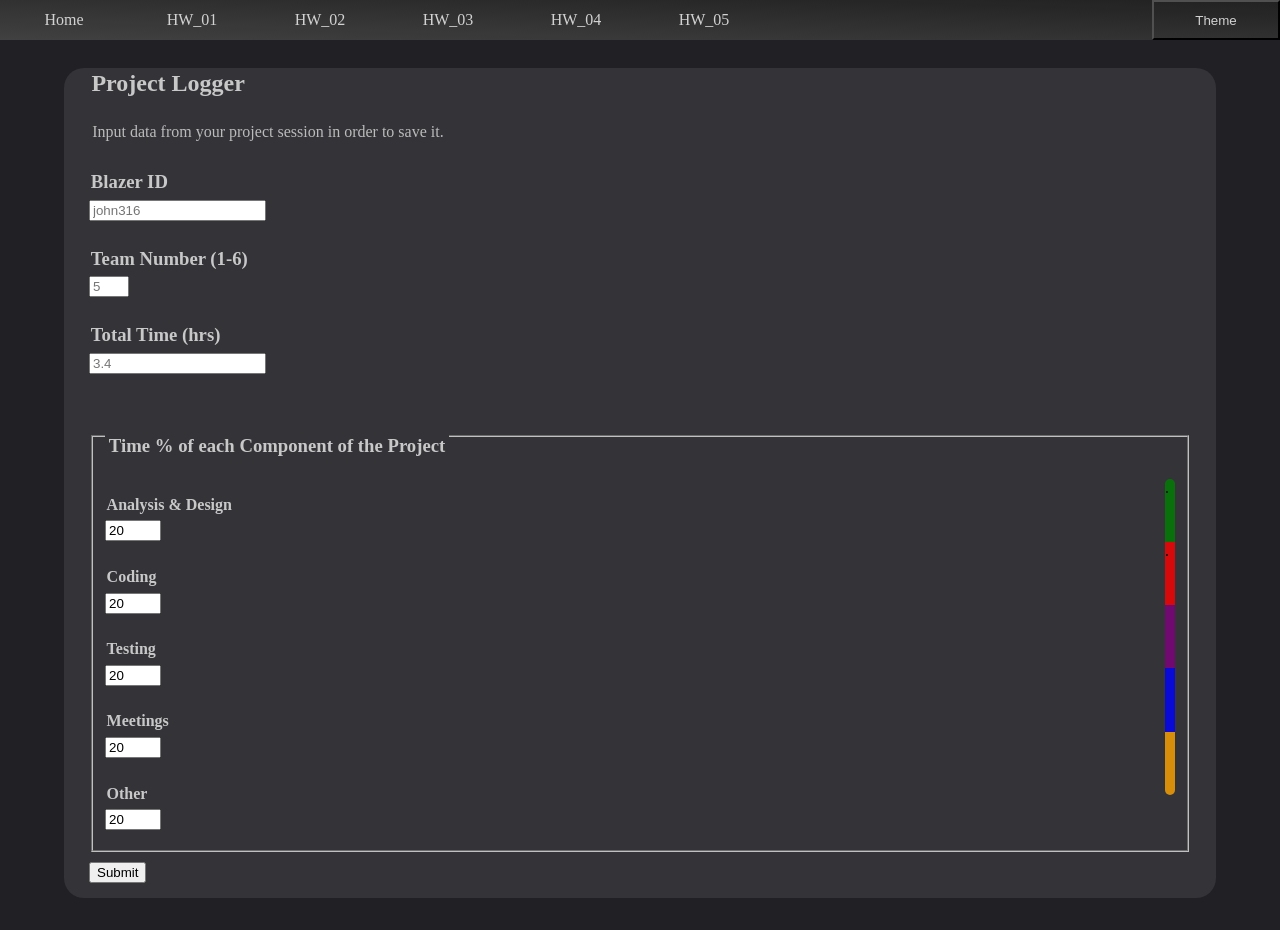
==== P5/HW5/project-logger.html @ c4accda3 "P5 WIP" ====
<!DOCTYPE HTML></div></body>
<head>
    <link rel="stylesheet" type="text/css" href="../Styles/normalize.css"></link>
    <link rel="stylesheet" type="text/css" href="../Styles/project-log.css"></link>
    <script src="https://ajax.googleapis.com/ajax/libs/jquery/3.4.1/jquery.min.js"></script>
    <script src="../Scripts/common.js"></script>
</head>
<body><div class="main">
    <div class="centeredBox">
        <h2>Project Logger</h2>
        <p>Input data from your project session in order to save it.</p>
        <form action="../Resources/project-logger-receipt.php" method="post" id="contactForm">
            <!--
            <h3>Name (First-Middle-Last)</h3>
            <input type="text" name="fName" class="form formText" ></input>
            <input type="text" name="mName" class="form formText" ></input>
            <input type="text" name="lName" class="form formText" ></input>
            -->
            <h3>Blazer ID</h3>
            <input type="email" name="BlazerID" class="form" placeholder="john316"></input>
            <h3>Team Number (1-6)</h3>
            <input type="number" name="TeamNumber" class="form" min="1" max="6" step="1" placeholder="5"></input>
            <h3>Total Time (hrs)</h3>      
            <input type="number" name="TeamNumber" class="form" step="0.1" placeholder="3.4"></input>
            <!-- <input type="text" name="subject"  class="form formEmail"></input> -->
            <h3></h3>      
            <fieldset>
                <legend><h3>Time &percnt; of each Component of the Project</h3></legend>
                <div class="formPercentContainer">
                    <h4>Analysis &amp; Design</h4>      
                    <input type="number" name="pAnalysisAndDesign" class="form formPercent" min="0" max="100" step="1" value="20"></input>
                    <h4>Coding</h4>      
                    <input type="number" name="pCoding" class="form formPercent" min="0" max="100" step="1" value="20"></input>
                    <h4>Testing</h4>      
                    <input type="number" name="pTesting" class="form formPercent" min="0" max="100" step="1" value="20"></input>
                    <h4>Meetings</h4>      
                    <input type="number" name="pMeeting" class="form formPercent" min="0" max="100" step="1" value="20"></input>
                    <h4>Other</h4>      
                    <input type="number" name="pOther" class="form formPercent" min="0" max="100" step="1" value="20"></input>
                </div>
                <div class="progressBar">
                    <div class="pAnalysisAndDesign">.</div>
                    <div class="pCoding">.</div>
                    <div class="pTesting"></div>
                    <div class="pMeeting"></div>
                    <div class="pOther"></div>
                </div>
            </fieldset>
            <input type="submit" class="formSubmit"></input>
        </form>
    </div>
    
    
</div></body>
---- P5/Styles/project-log.css ----
div.centeredBox {
    margin: 0 auto;
    padding: 0 25px 15px;
    background-color: rgba(128, 128, 128, 0.2);
    border-radius: 20px;
}

fieldset {
    margin-bottom: 10px;
    height: 425px;
}

h3, h4 {
    margin: 25px 0 5px 0;
}

.formPercentContainer {
    display: block;
    float: left;
    width: 50%;
    min-height: 350px;
}

.progressBar {
    margin-top: 10px;
    display: block;
    float: right;
    width: 10px;
    height: 85%;
    border-radius: 20px;
    overflow: hidden;
}

.progressBar div {
    height: 20%;
    width: 100%;
    opacity: 0.8;
}

.progressBar .pAnalysisAndDesign {
    background-color: green;
}
.progressBar .pCoding {
    background-color: red;
}
.progressBar .pTesting {
    background-color: purple;
}
.progressBar .pMeeting {
    background-color: blue;
}
.progressBar .pOther {
    background-color: orange;
}
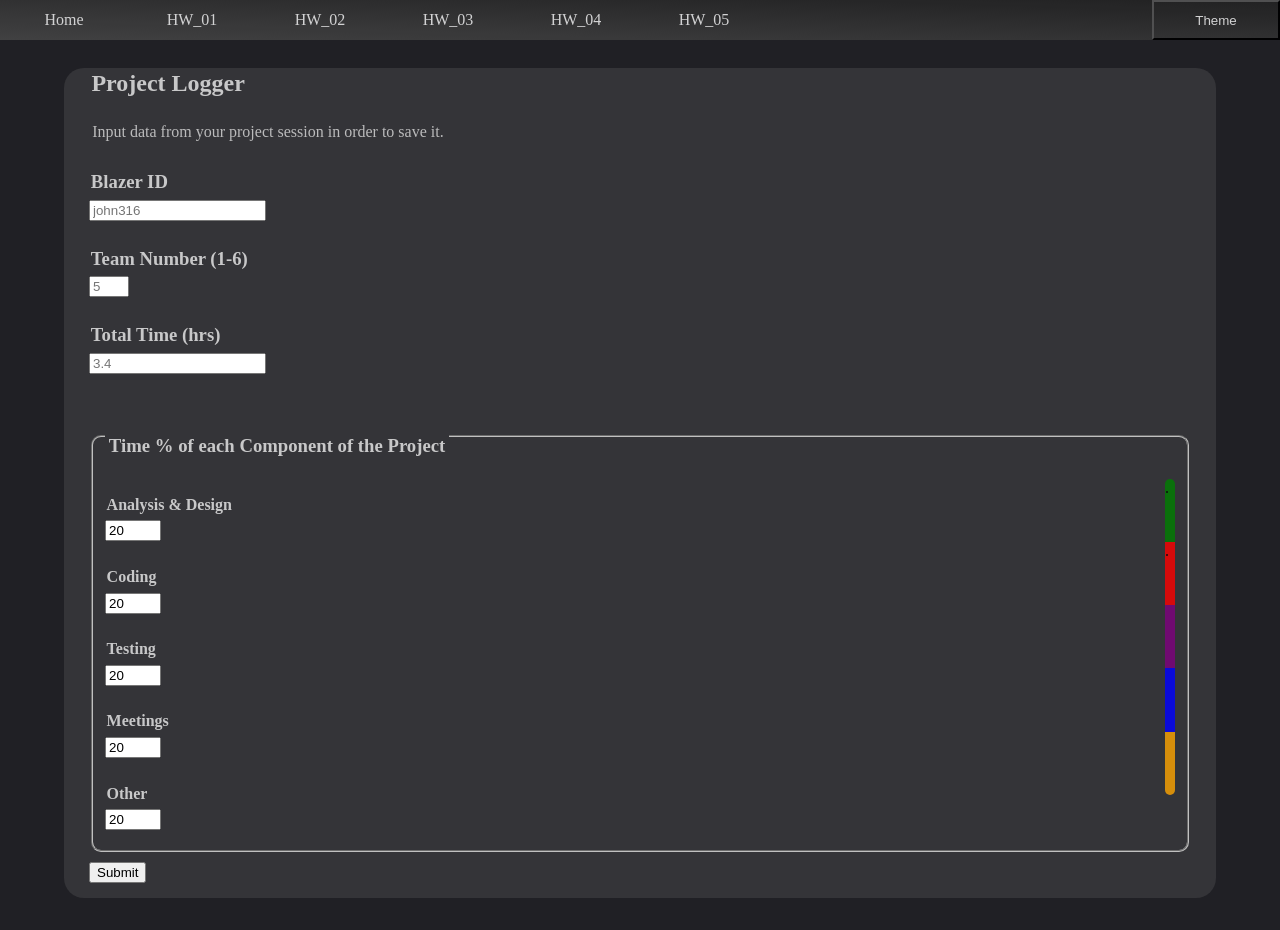
==== commit 5e269b91: "Add files via upload" ====
--- a/P5/HW5/project-logger.html
+++ b/P5/HW5/project-logger.html
@@ -9,7 +9,7 @@
     <div class="centeredBox">
         <h2>Project Logger</h2>
         <p>Input data from your project session in order to save it.</p>
-        <form action="../Resources/project-logger-receipt.php" method="post" id="contactForm">
+        <form action="./project-log.php" method="post" id="project-log">
             <!--
             <h3>Name (First-Middle-Last)</h3>
             <input type="text" name="fName" class="form formText" ></input>
@@ -17,26 +17,26 @@
             <input type="text" name="lName" class="form formText" ></input>
             -->
             <h3>Blazer ID</h3>
-            <input type="email" name="BlazerID" class="form" placeholder="john316"></input>
+            <input type="text" name="BlazerID" class="form" placeholder="john316" required></input>
             <h3>Team Number (1-6)</h3>
-            <input type="number" name="TeamNumber" class="form" min="1" max="6" step="1" placeholder="5"></input>
+            <input type="number" name="TeamNumber" class="form" min="1" max="6" step="1" placeholder="5" required></input>
             <h3>Total Time (hrs)</h3>      
-            <input type="number" name="TeamNumber" class="form" step="0.1" placeholder="3.4"></input>
+            <input type="number" name="TotalTime" class="form" step="0.1" placeholder="3.4" required></input>
             <!-- <input type="text" name="subject"  class="form formEmail"></input> -->
             <h3></h3>      
             <fieldset>
                 <legend><h3>Time &percnt; of each Component of the Project</h3></legend>
                 <div class="formPercentContainer">
                     <h4>Analysis &amp; Design</h4>      
-                    <input type="number" name="pAnalysisAndDesign" class="form formPercent" min="0" max="100" step="1" value="20"></input>
+                    <input type="number" name="pAnalysisAndDesign" class="form formPercent" min="0" max="100" step="1" value="20" required></input>
                     <h4>Coding</h4>      
-                    <input type="number" name="pCoding" class="form formPercent" min="0" max="100" step="1" value="20"></input>
+                    <input type="number" name="pCoding" class="form formPercent" min="0" max="100" step="1" value="20" required></input>
                     <h4>Testing</h4>      
-                    <input type="number" name="pTesting" class="form formPercent" min="0" max="100" step="1" value="20"></input>
+                    <input type="number" name="pTesting" class="form formPercent" min="0" max="100" step="1" value="20" required></input>
                     <h4>Meetings</h4>      
-                    <input type="number" name="pMeeting" class="form formPercent" min="0" max="100" step="1" value="20"></input>
+                    <input type="number" name="pMeeting" class="form formPercent" min="0" max="100" step="1" value="20" required></input>
                     <h4>Other</h4>      
-                    <input type="number" name="pOther" class="form formPercent" min="0" max="100" step="1" value="20"></input>
+                    <input type="number" name="pOther" class="form formPercent" min="0" max="100" step="1" value="20" required></input>
                 </div>
                 <div class="progressBar">
                     <div class="pAnalysisAndDesign">.</div>
--- a/P5/Styles/project-log.css
+++ b/P5/Styles/project-log.css
@@ -8,6 +8,7 @@
 fieldset {
     margin-bottom: 10px;
     height: 425px;
+    border-radius: 10px;
 }
 
 h3, h4 {
@@ -53,5 +54,15 @@
     background-color: orange;
 }
 
+.formPercent:required:after {
+
+}
+
+@media print {
+    div.centeredBox {
+        page-break-after: always;
+    }
+
+}
 
 
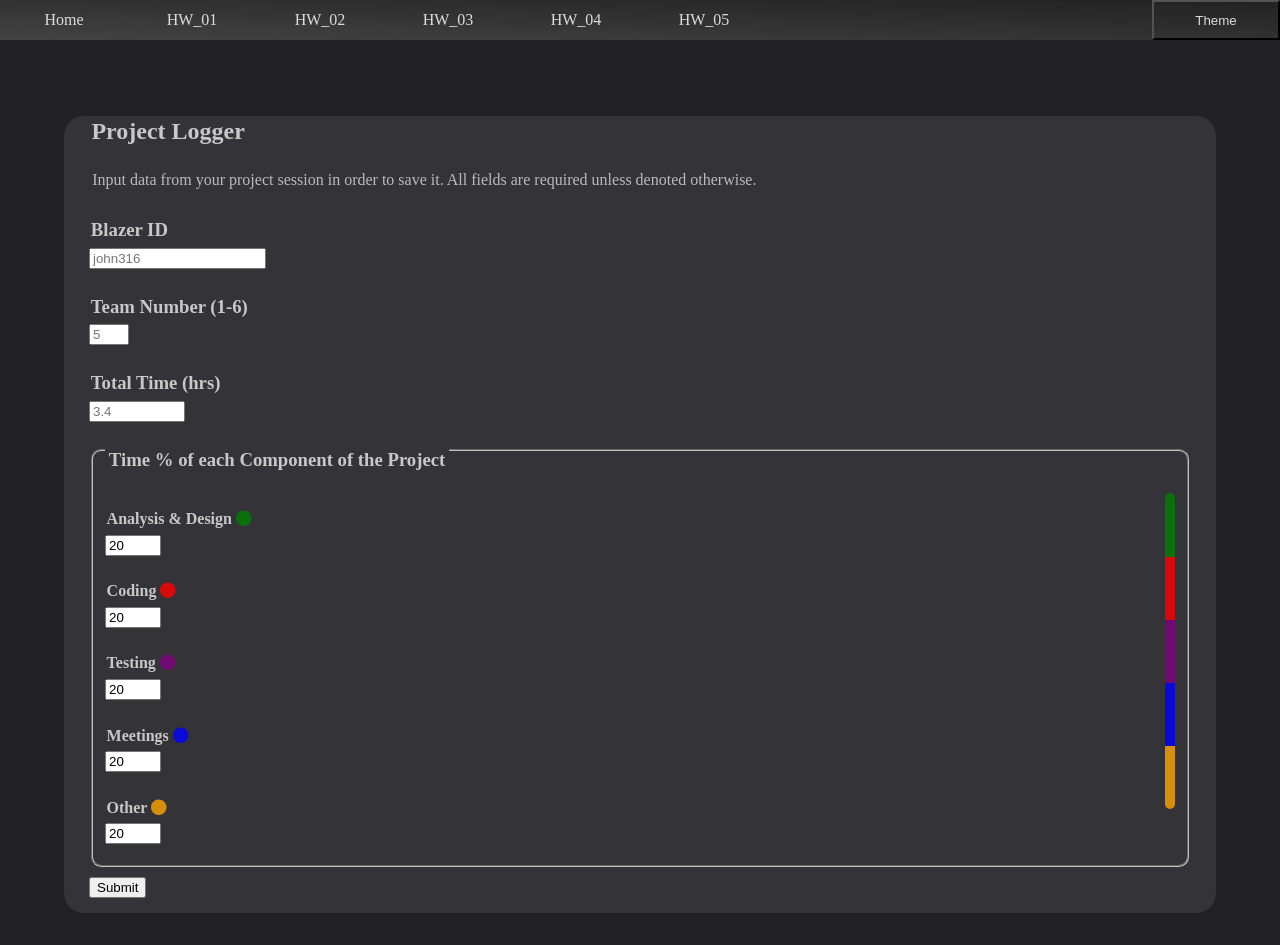
==== commit 5286afdc: "Add files via upload" ====
--- a/P5/HW5/project-logger.html
+++ b/P5/HW5/project-logger.html
@@ -2,14 +2,17 @@
 <head>
     <link rel="stylesheet" type="text/css" href="../Styles/normalize.css"></link>
     <link rel="stylesheet" type="text/css" href="../Styles/project-log.css"></link>
+    <link rel="stylesheet" href="https://use.fontawesome.com/releases/v5.7.0/css/all.css" integrity="sha384-lZN37f5QGtY3VHgisS14W3ExzMWZxybE1SJSEsQp9S+oqd12jhcu+A56Ebc1zFSJ" crossorigin="anonymous"> 
     <script src="https://ajax.googleapis.com/ajax/libs/jquery/3.4.1/jquery.min.js"></script>
     <script src="../Scripts/common.js"></script>
+    <script src="../Scripts/project-log.js"></script>
 </head>
 <body><div class="main">
     <div class="centeredBox">
         <h2>Project Logger</h2>
-        <p>Input data from your project session in order to save it.</p>
-        <form action="./project-log.php" method="post" id="project-log">
+        <p>Input data from your project session in order to save it. All fields are required unless denoted otherwise.</p>
+        <!--https://www.smashingmagazine.com/2009/07/web-form-validation-best-practices-and-tutorials/-->
+        <form action="./project-log.php" method="post" id="project-log" onsubmit="return postValidation()">
             <!--
             <h3>Name (First-Middle-Last)</h3>
             <input type="text" name="fName" class="form formText" ></input>
@@ -17,30 +20,29 @@
             <input type="text" name="lName" class="form formText" ></input>
             -->
             <h3>Blazer ID</h3>
-            <input type="text" name="BlazerID" class="form" placeholder="john316" required></input>
+            <input type="text" name="BlazerID" class="form blID" placeholder="john316" required></input>
             <h3>Team Number (1-6)</h3>
-            <input type="number" name="TeamNumber" class="form" min="1" max="6" step="1" placeholder="5" required></input>
+            <input type="number" name="TeamNumber" class="form teamNum" min="1" max="6" step="1" placeholder="5" required></input>
             <h3>Total Time (hrs)</h3>      
-            <input type="number" name="TotalTime" class="form" step="0.1" placeholder="3.4" required></input>
+            <input type="number" name="TotalTime" class="form time"  min="0" max="999999" step="0.1" placeholder="3.4" required></input>
             <!-- <input type="text" name="subject"  class="form formEmail"></input> -->
-            <h3></h3>      
             <fieldset>
                 <legend><h3>Time &percnt; of each Component of the Project</h3></legend>
                 <div class="formPercentContainer">
-                    <h4>Analysis &amp; Design</h4>      
+                    <h4>Analysis &amp; Design <i class="fas fa-circle pAnalysisAndDesign"></i> </h4>       
                     <input type="number" name="pAnalysisAndDesign" class="form formPercent" min="0" max="100" step="1" value="20" required></input>
-                    <h4>Coding</h4>      
+                    <h4>Coding <i class="fas fa-circle pCoding"></i> </h4>    
                     <input type="number" name="pCoding" class="form formPercent" min="0" max="100" step="1" value="20" required></input>
-                    <h4>Testing</h4>      
+                    <h4>Testing <i class="fas fa-circle pTesting"></i> </h4>          
                     <input type="number" name="pTesting" class="form formPercent" min="0" max="100" step="1" value="20" required></input>
-                    <h4>Meetings</h4>      
+                    <h4>Meetings <i class="fas fa-circle pMeeting"></i> </h4>    
                     <input type="number" name="pMeeting" class="form formPercent" min="0" max="100" step="1" value="20" required></input>
-                    <h4>Other</h4>      
+                    <h4>Other <i class="fas fa-circle pOther"></i> </h4>    
                     <input type="number" name="pOther" class="form formPercent" min="0" max="100" step="1" value="20" required></input>
                 </div>
                 <div class="progressBar">
-                    <div class="pAnalysisAndDesign">.</div>
-                    <div class="pCoding">.</div>
+                    <div class="pAnalysisAndDesign"></div>
+                    <div class="pCoding"></div>
                     <div class="pTesting"></div>
                     <div class="pMeeting"></div>
                     <div class="pOther"></div>
--- a/P5/Styles/project-log.css
+++ b/P5/Styles/project-log.css
@@ -40,23 +40,38 @@
 
 .progressBar .pAnalysisAndDesign {
     background-color: green;
-}
+} .formPercentContainer .pAnalysisAndDesign {
+    color: green;
+} 
+
 .progressBar .pCoding {
     background-color: red;
+} .formPercentContainer .pCoding {
+    color: red;
 }
+
 .progressBar .pTesting {
     background-color: purple;
+} .formPercentContainer .pTesting {
+    color: purple;
 }
+
 .progressBar .pMeeting {
     background-color: blue;
+} .formPercentContainer .pMeeting {
+    color: blue;
 }
+
 .progressBar .pOther {
     background-color: orange;
+} .formPercentContainer .pOther {
+    color: orange;
 }
 
-.formPercent:required:after {
-
-}
+/* :required::after {
+    content: " *";
+    color: red;
+} */
 
 @media print {
     div.centeredBox {
